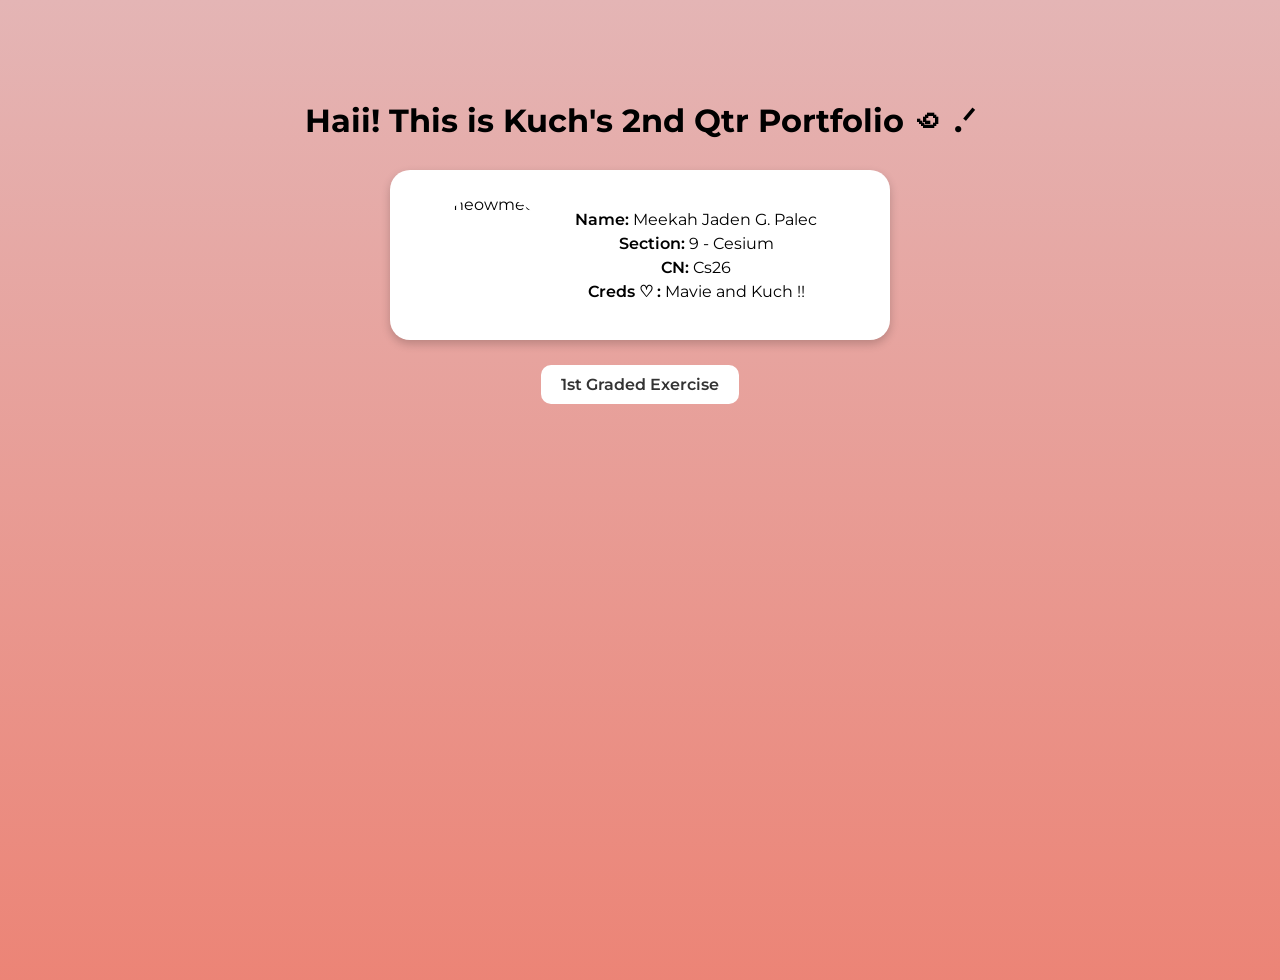
==== index.html @ c50fc71d "." ====
<!DOCTYPE html>
<html lang="en">
    <head>
        <meta charset="UTF-8">
        <meta name="viewport" content="width=device-width, initial-scale=1.0">
        <meta name="description" content="2Q Portfolio">
        <meta name="keywords" content="2Q, Portfolio, Projects, Web Development">
        <meta name="author" content="Mavie Gale Cruz">
        <title>2nd Qtr Portfolio</title>
        <link rel="stylesheet" href="stylesheet.css">
        <link rel="icon" href="https://i.pinimg.com/736x/31/f5/f6/31f5f66ff31103ffd62cc1a8a8681d3e.jpg" sizes="100x100" type="image/jpg">
        <link rel="preconnect" href="https://fonts.googleapis.com">
        <link rel="preconnect" href="https://fonts.gstatic.com" crossorigin>
        <link href="https://fonts.googleapis.com/css2?family=Montserrat:ital,wght@0,100..900;1,100..900&display=swap" rel="stylesheet">
        <script src="script.js" defer></script>

        <style>
            body {
                background-image: linear-gradient(to bottom, #e4b5b5 , #ec8476);
                min-height: 100vh;
                margin: 0;
                font-family: 'Montserrat', sans-serif;
                display: flex;
                flex-direction: column;
                align-items: center;
                justify-content: flex-start;
                padding-top: 80px; 
                opacity: 0;
                animation: fadeIn 1.0s ease-in forwards;
            }


            @keyframes fadeIn {
                from { opacity: 0; }
                to { opacity: 1; }
            }

            h1 {
                font-weight: 700;
                margin-bottom: 30px;
                text-align: center;
            }

            .card {
                background-color: white;
                border-radius: 20px;
                box-shadow: 0px 4px 10px rgba(0,0,0,0.2);
                display: flex;
                align-items: center;
                padding: 25px 40px;
                width: 420px;
                gap: 25px;
            }

            .card img {
                width: 120px;
                height: 120px;
                border-radius: 50%;
                object-fit: cover;
            }

            .info p {
                margin: 5px 0;
                font-size: 16px;
            }

            .info b {
                font-weight: 600;
            }

            nav a {
                display: inline-block;
                margin-top: 25px;
                background-color: #fff;
                color: #333;
                padding: 10px 20px;
                border-radius: 10px;
                text-decoration: none;
                font-weight: 600;
                transition: all 0.3s ease;
            }

            nav a:hover {
                background-color: #c3d3ff;
                transform: scale(1.05);
            }
        </style>
    </head>

    <body>
        <header>
            <center>
                <h1>Haii! This is Kuch's 2nd Qtr Portfolio ꩜ .ᐟ</h1>

                <div class="card">
                    <img src="https://i.pinimg.com/736x/e3/22/ab/e322ab22ce7232a82a04221e1b04b409.jpg" alt="meowmeow">
                    <div class="info">
                        <p><b>Name:</b> Meekah Jaden G. Palec </p>
                        <p><b>Section:</b> 9 - Cesium </p>
                        <p><b>CN:</b> Cs26</p>
                        <p><b>Creds ♡ :</b> Mavie and Kuch !! </p>
                    </div>
                </div>
            </center>
        </header>

         <nav>
            <a href="./public/2Q1GSBerylliumCruz.html">1st Graded Exercise</a>
        </nav>
        
    </body>
</html>
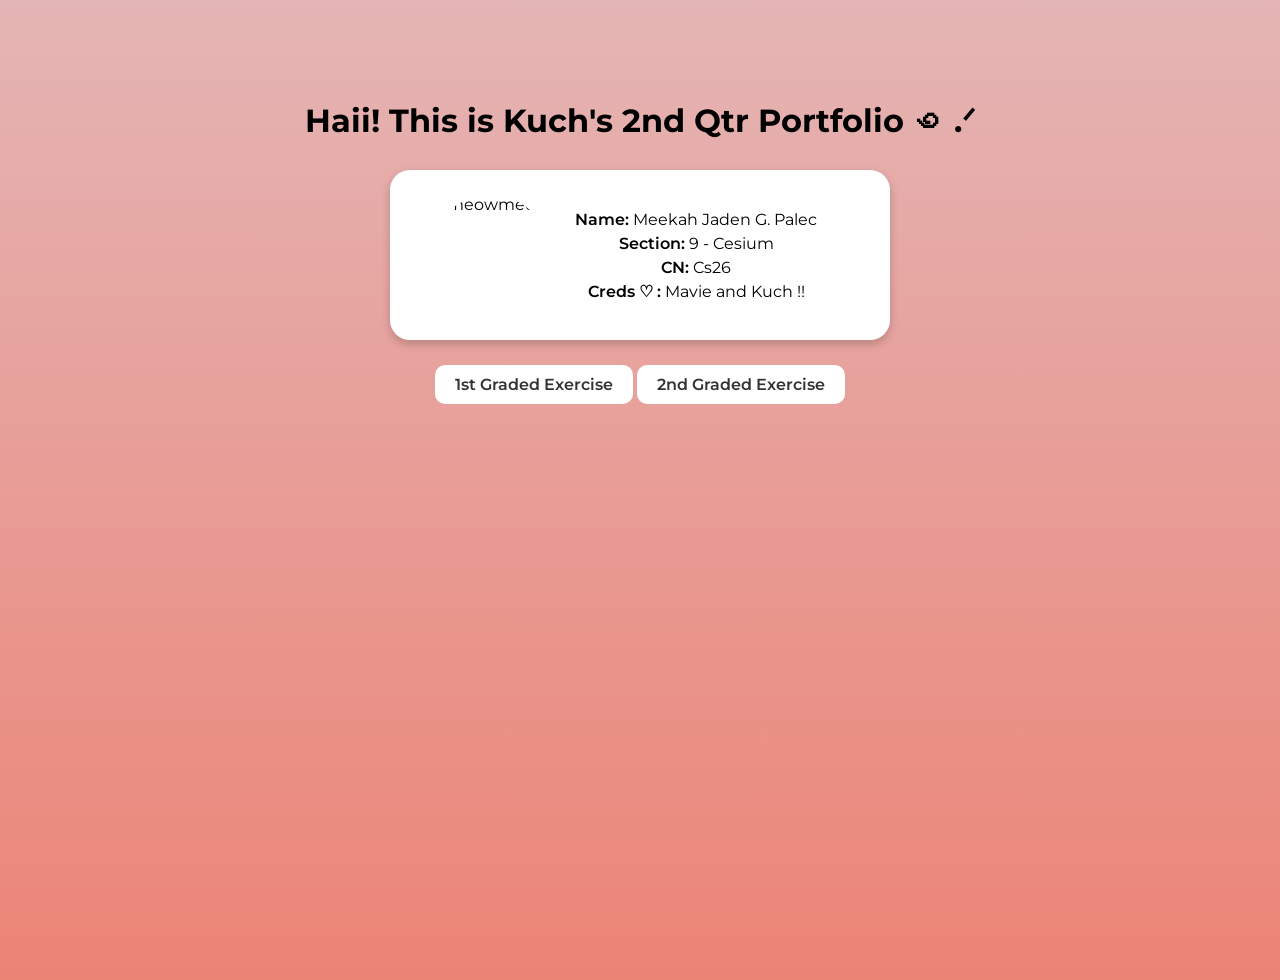
==== commit d747a34b: "." ====
--- a/index.html
+++ b/index.html
@@ -105,7 +105,8 @@
         </header>
 
          <nav>
-            <a href="./public/2Q1GSBerylliumCruz.html">1st Graded Exercise</a>
+            <a href="./public/2Q1GCesiumPalec.html">1st Graded Exercise</a>
+            <a href="./public/2Q2GCesiumPalec.html">2nd Graded Exercise</a>
         </nav>
         
     </body>
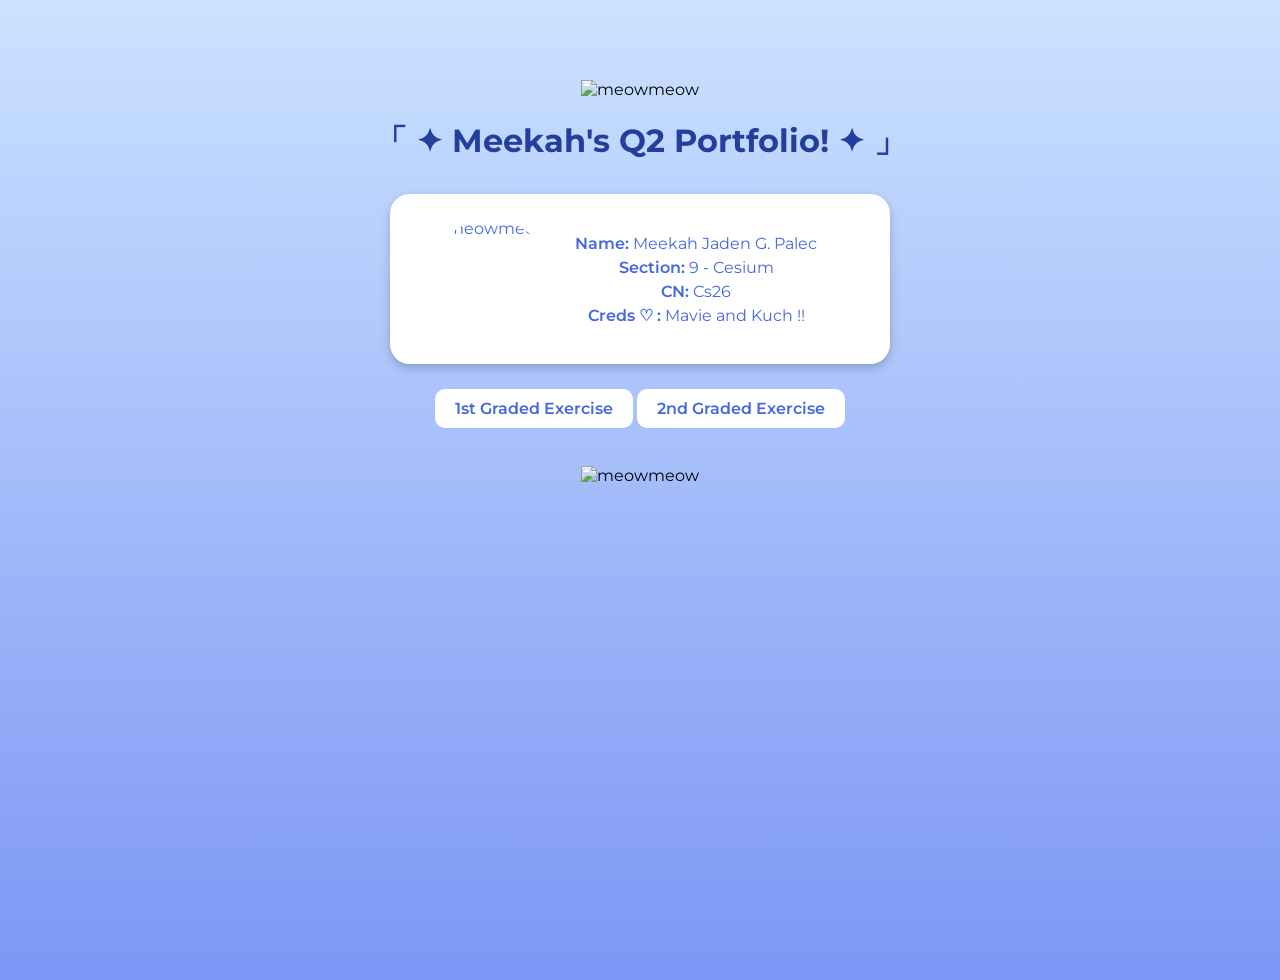
==== commit 2d35d5d8: "." ====
--- a/index.html
+++ b/index.html
@@ -16,7 +16,7 @@
 
         <style>
             body {
-                background-image: linear-gradient(to bottom, #e4b5b5 , #ec8476);
+                background-image: linear-gradient(to bottom, #cbe2ff , #7c96f5);
                 min-height: 100vh;
                 margin: 0;
                 font-family: 'Montserrat', sans-serif;
@@ -36,6 +36,7 @@
             }
 
             h1 {
+                color: #243e9c;
                 font-weight: 700;
                 margin-bottom: 30px;
                 text-align: center;
@@ -43,6 +44,7 @@
 
             .card {
                 background-color: white;
+                color: #4567e1;
                 border-radius: 20px;
                 box-shadow: 0px 4px 10px rgba(0,0,0,0.2);
                 display: flex;
@@ -69,10 +71,10 @@
             }
 
             nav a {
-                display: inline-block;
+                display: inline-flex;
                 margin-top: 25px;
                 background-color: #fff;
-                color: #333;
+                color: #4567e1;
                 padding: 10px 20px;
                 border-radius: 10px;
                 text-decoration: none;
@@ -81,7 +83,7 @@
             }
 
             nav a:hover {
-                background-color: #c3d3ff;
+                background-color: #fdf0ce;
                 transform: scale(1.05);
             }
         </style>
@@ -90,7 +92,8 @@
     <body>
         <header>
             <center>
-                <h1>Haii! This is Kuch's 2nd Qtr Portfolio ꩜ .ᐟ</h1>
+                <img src="https://64.media.tumblr.com/2e37cab90954c5cc7129810bb07d10c5/285d8a8907828663-a8/s640x960/f0bae87b87fc117072d3f71ad1c98e4bf2d96944.pnj" alt="meowmeow">
+                <h1>「 ✦ Meekah's Q2 Portfolio! ✦ 」</h1>
 
                 <div class="card">
                     <img src="https://i.pinimg.com/736x/e3/22/ab/e322ab22ce7232a82a04221e1b04b409.jpg" alt="meowmeow">
@@ -105,9 +108,12 @@
         </header>
 
          <nav>
-            <a href="./public/2Q1GCesiumPalec.html">1st Graded Exercise</a>
-            <a href="./public/2Q2GCesiumPalec.html">2nd Graded Exercise</a>
+            <a href="../public/2Q1GCesiumPalec.html">1st Graded Exercise</a>
+            <a href="../public/2Q2GCesiumPalec.html">2nd Graded Exercise</a>
         </nav>
+
+        <br><br>
+        <img src="https://64.media.tumblr.com/8d7b794f109e0796102687f486b9b2ce/010ff887dfe0b084-4a/s640x960/4cfa9e75793bb4fd7d29dcbea5876c41ea08aeb9.pnj" alt="meowmeow">
         
     </body>
 </html>
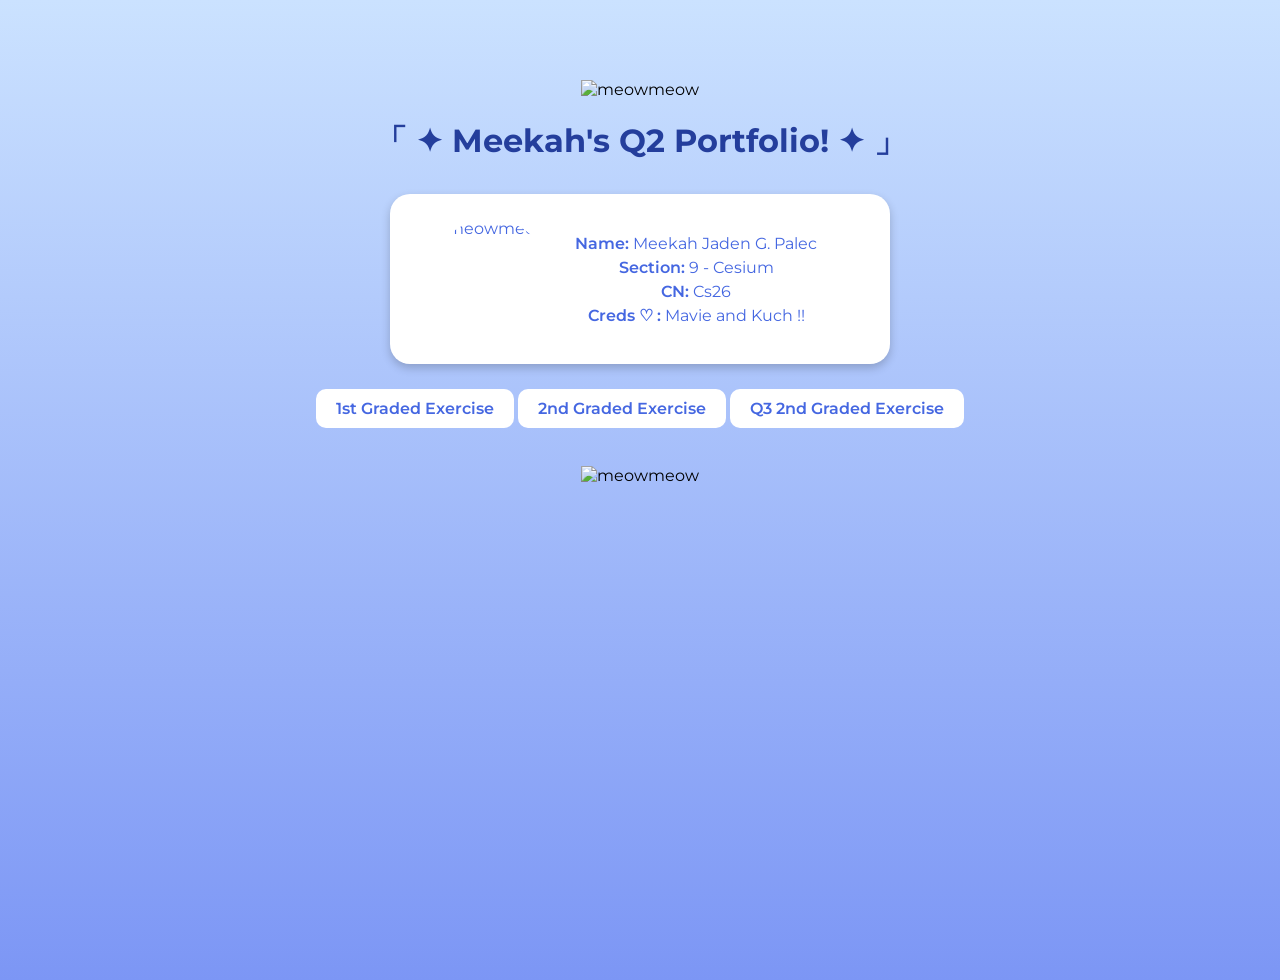
==== commit d600cc8e: "second graded" ====
--- a/index.html
+++ b/index.html
@@ -71,7 +71,7 @@
             }
 
             nav a {
-                display: inline-flex;
+                display: inline-block;
                 margin-top: 25px;
                 background-color: #fff;
                 color: #4567e1;
@@ -108,8 +108,9 @@
         </header>
 
          <nav>
-            <a href="../public/2Q1GCesiumPalec.html">1st Graded Exercise</a>
-            <a href="../public/2Q2GCesiumPalec.html">2nd Graded Exercise</a>
+            <a href="./public/2Q1GCesiumPalec.html">1st Graded Exercise</a>
+            <a href="./public/2Q2GCesiumPalec.html">2nd Graded Exercise</a>
+            <a href="./public/Q3_2GCesiumPalec.html">Q3 2nd Graded Exercise</a>
         </nav>
 
         <br><br>
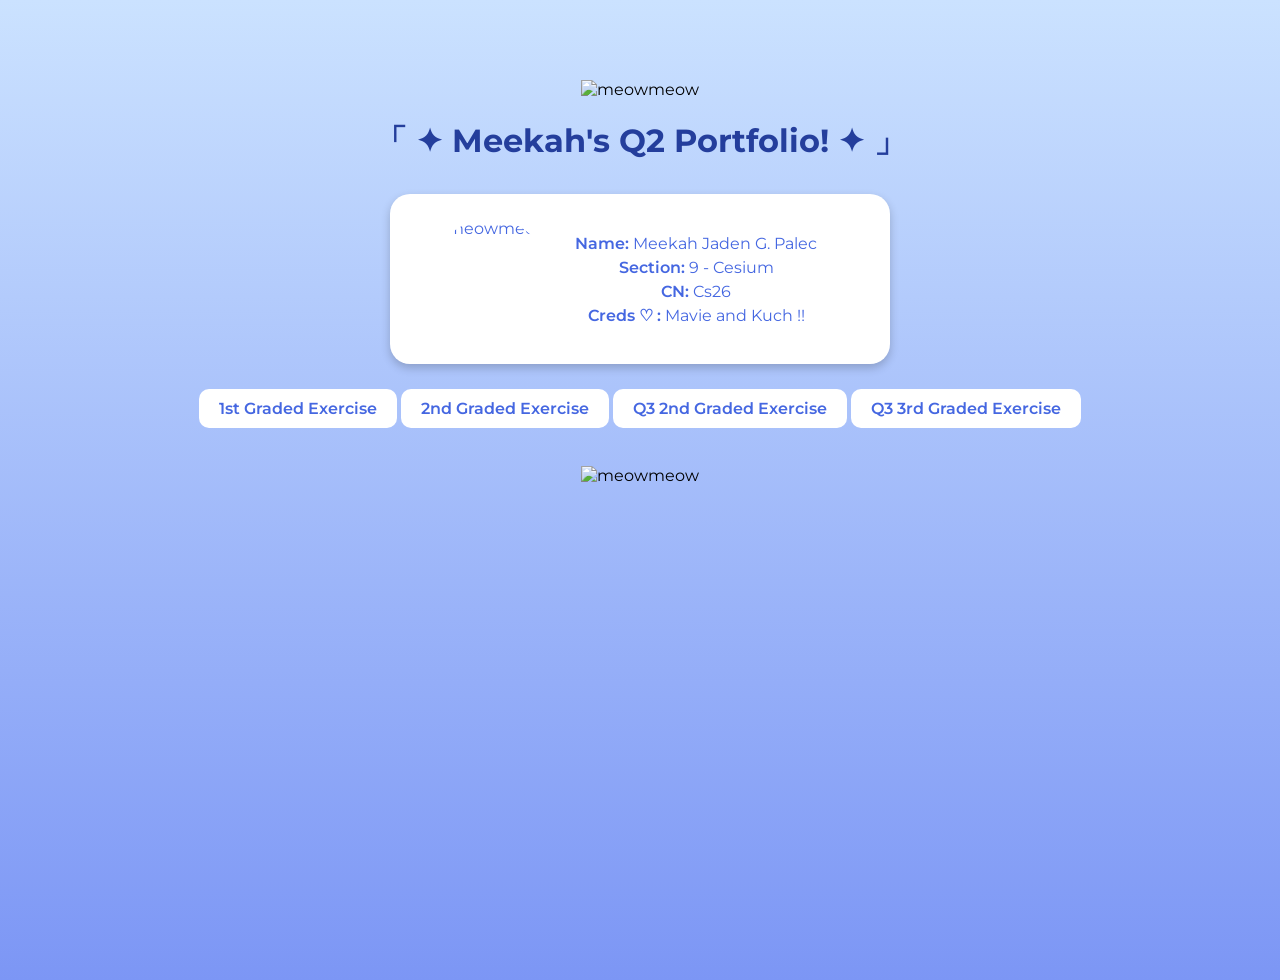
==== commit 2b95c3da: "3rd graded" ====
--- a/index.html
+++ b/index.html
@@ -111,6 +111,7 @@
             <a href="./public/2Q1GCesiumPalec.html">1st Graded Exercise</a>
             <a href="./public/2Q2GCesiumPalec.html">2nd Graded Exercise</a>
             <a href="./public/Q3_2GCesiumPalec.html">Q3 2nd Graded Exercise</a>
+            <a href="./public/Q3_3GCesiumPalec.html">Q3 3rd Graded Exercise</a>
         </nav>
 
         <br><br>
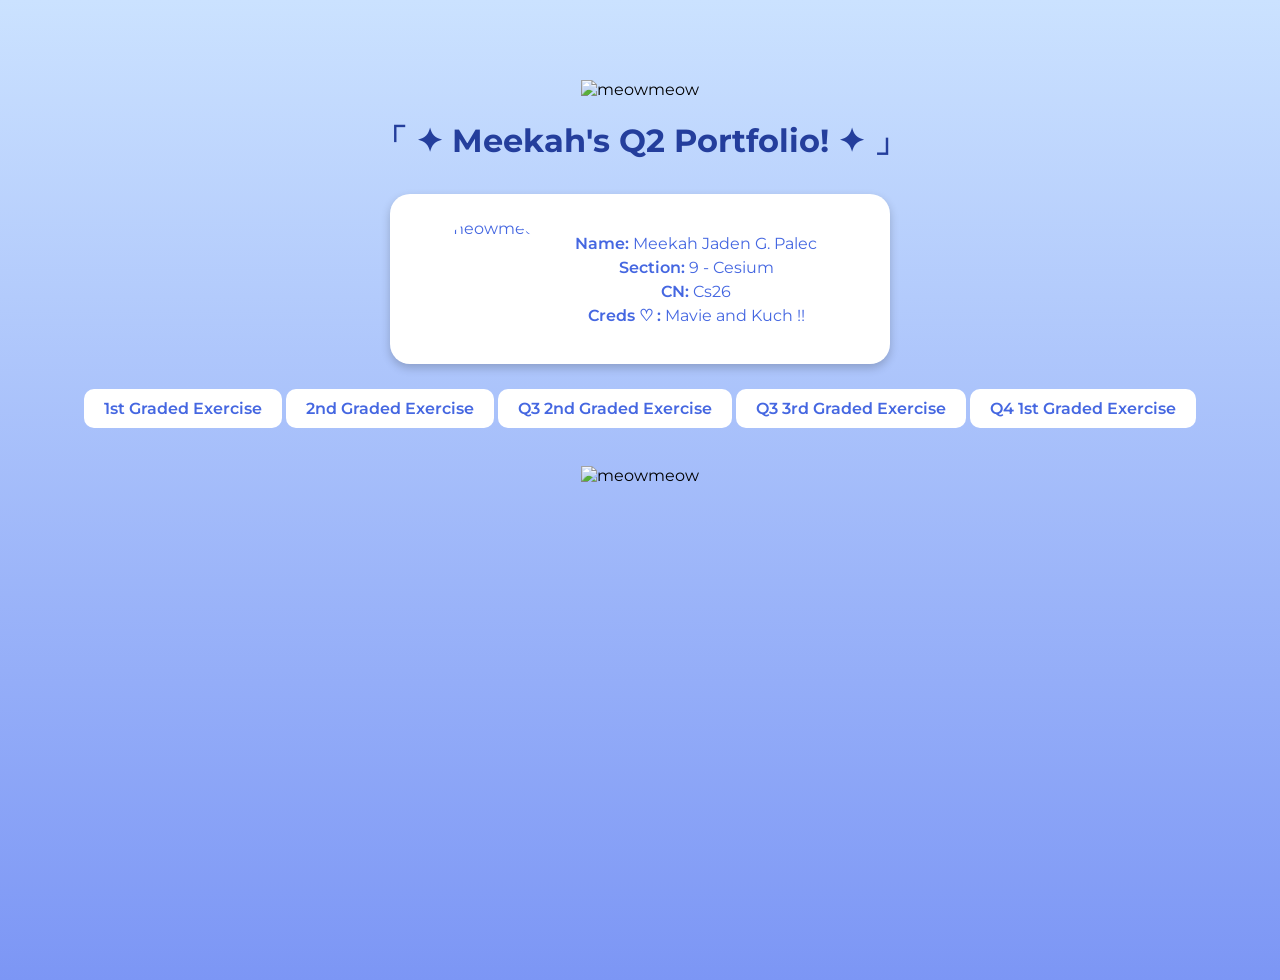
==== commit 1cae126b: "q41g" ====
--- a/index.html
+++ b/index.html
@@ -112,6 +112,7 @@
             <a href="./public/2Q2GCesiumPalec.html">2nd Graded Exercise</a>
             <a href="./public/Q3_2GCesiumPalec.html">Q3 2nd Graded Exercise</a>
             <a href="./public/Q3_3GCesiumPalec.html">Q3 3rd Graded Exercise</a>
+            <a href="./public/quarter4/q41gCsPalec.html">Q4 1st Graded Exercise</a>
         </nav>
 
         <br><br>
